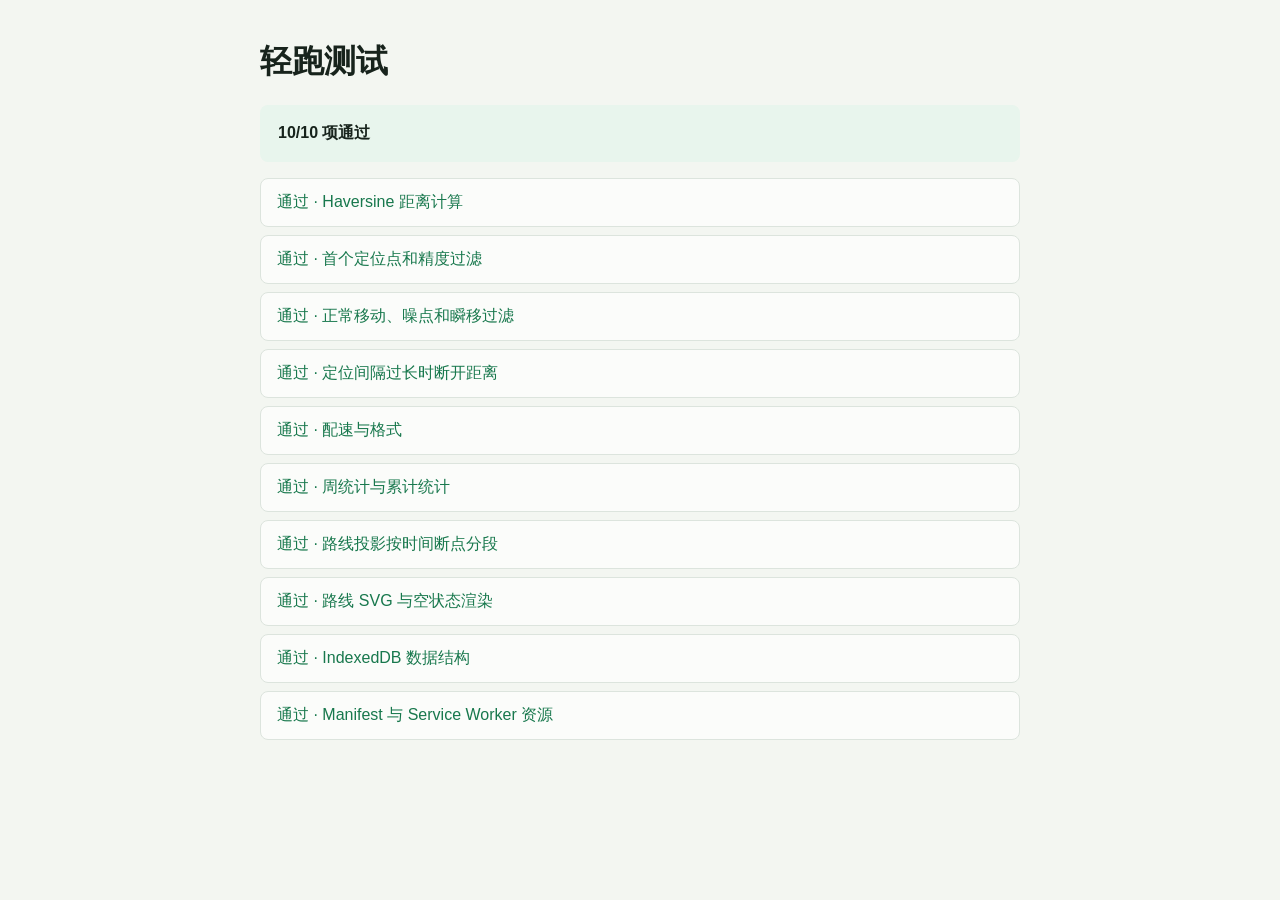
==== tests.html @ bbe7cdc9 "Add files via upload" ====
<!doctype html>
<html lang="zh-CN">
  <head>
    <meta charset="UTF-8" />
    <meta name="viewport" content="width=device-width, initial-scale=1" />
    <link rel="icon" href="data:," />
    <title>轻跑测试</title>
    <style>
      :root {
        color-scheme: light;
        font-family: -apple-system, BlinkMacSystemFont, "Segoe UI", sans-serif;
      }

      body {
        max-width: 760px;
        margin: 0 auto;
        padding: 40px 24px;
        background: #f3f6f1;
        color: #17231c;
      }

      h1 {
        margin-top: 0;
      }

      #summary {
        padding: 18px;
        border-radius: 8px;
        background: #e8f5ed;
        font-weight: 700;
      }

      #summary.failure {
        background: #fff0eb;
        color: #be3d2a;
      }

      ul {
        padding: 0;
        list-style: none;
      }

      li {
        margin: 8px 0;
        padding: 13px 16px;
        border: 1px solid #dce4dd;
        border-radius: 8px;
        background: #fbfcfa;
      }

      .pass {
        color: #18784d;
      }

      .fail {
        color: #be3d2a;
      }
    </style>
  </head>
  <body>
    <h1>轻跑测试</h1>
    <div id="summary">正在运行...</div>
    <ul id="results"></ul>
    <script type="module" src="./tests.js"></script>
  </body>
</html>
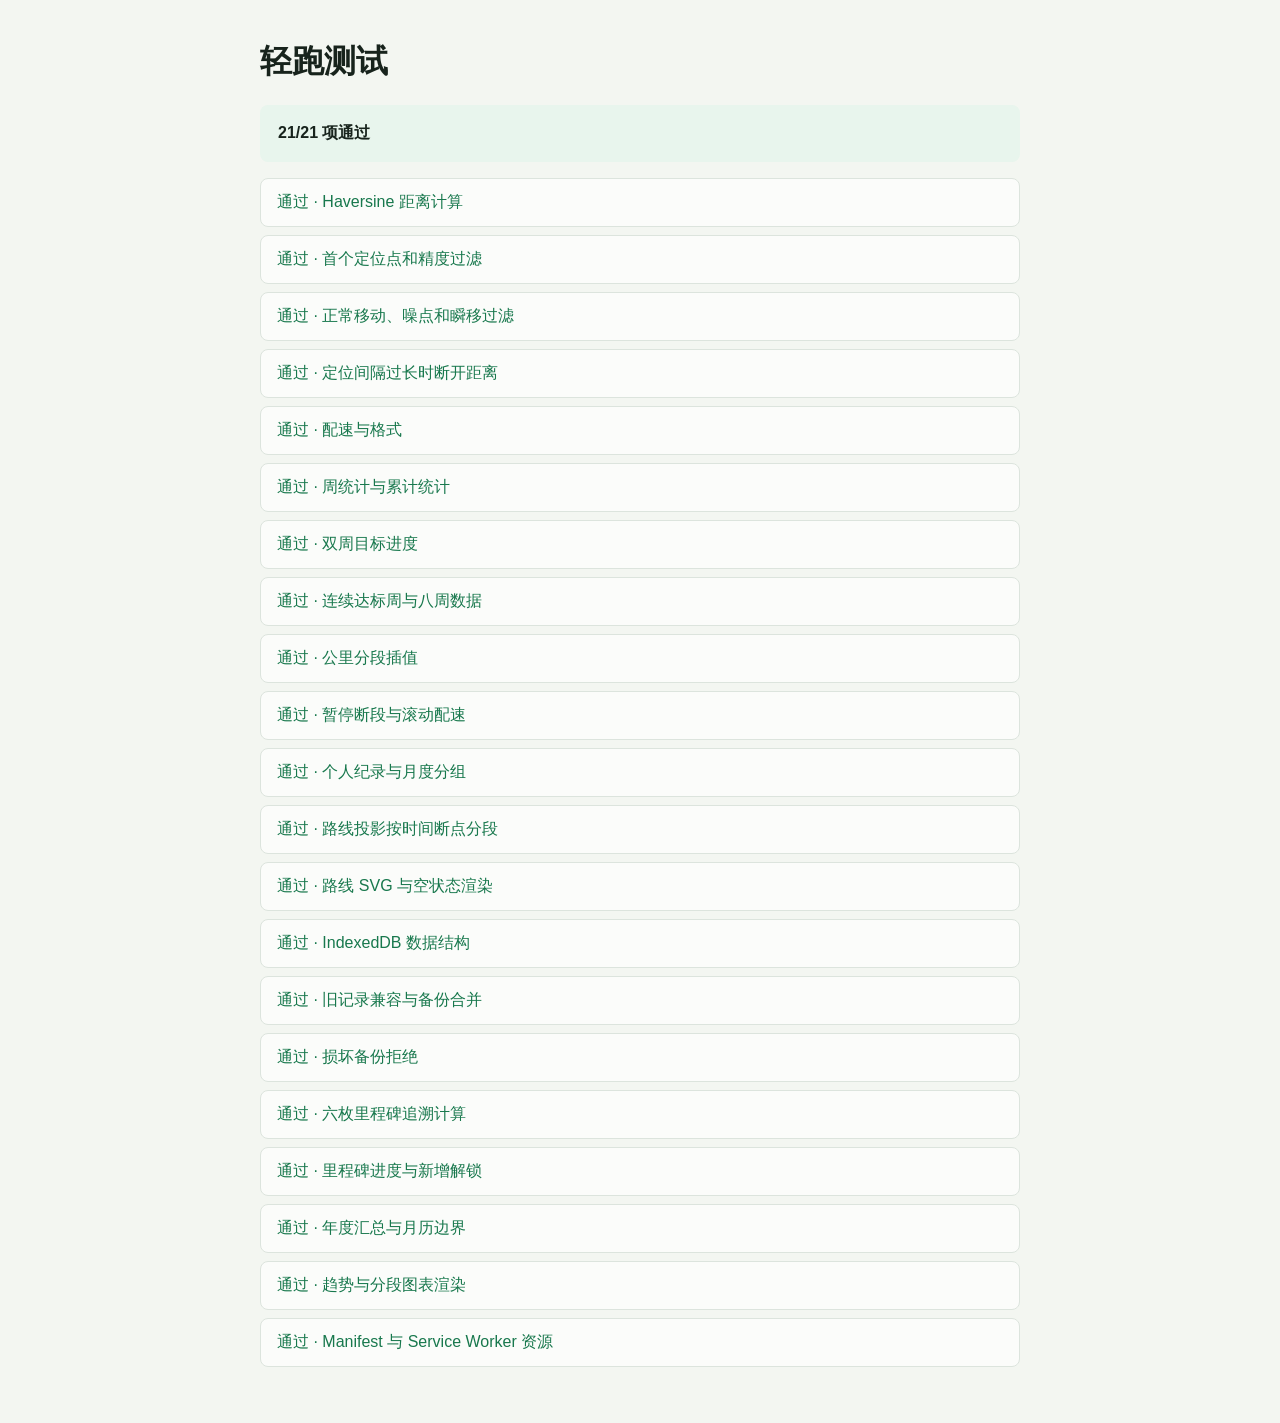
==== commit 78ea33a3: "Add files via upload" ====
--- a/tests.html
+++ b/tests.html
@@ -61,6 +61,6 @@
     <h1>轻跑测试</h1>
     <div id="summary">正在运行...</div>
     <ul id="results"></ul>
-    <script type="module" src="./tests.js"></script>
+    <script type="module" src="./tests.js?v=2.1.0"></script>
   </body>
 </html>
